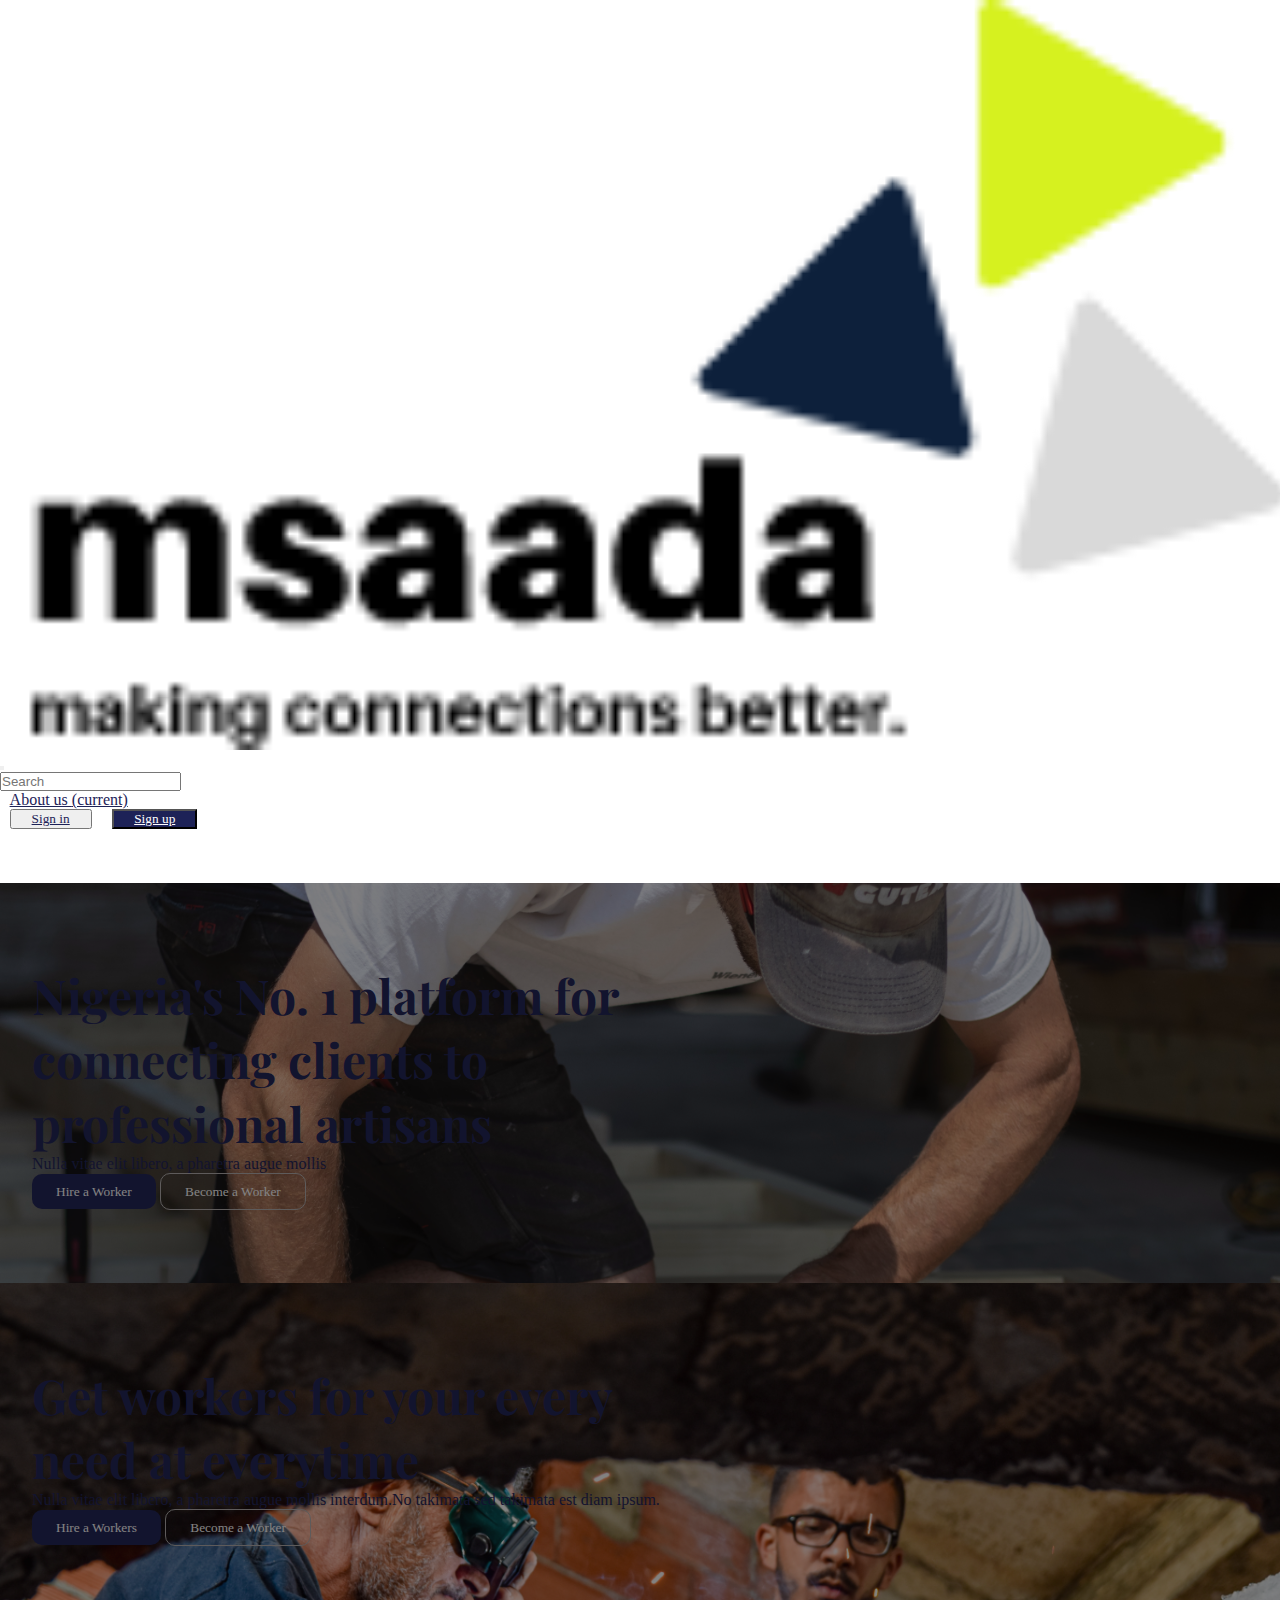
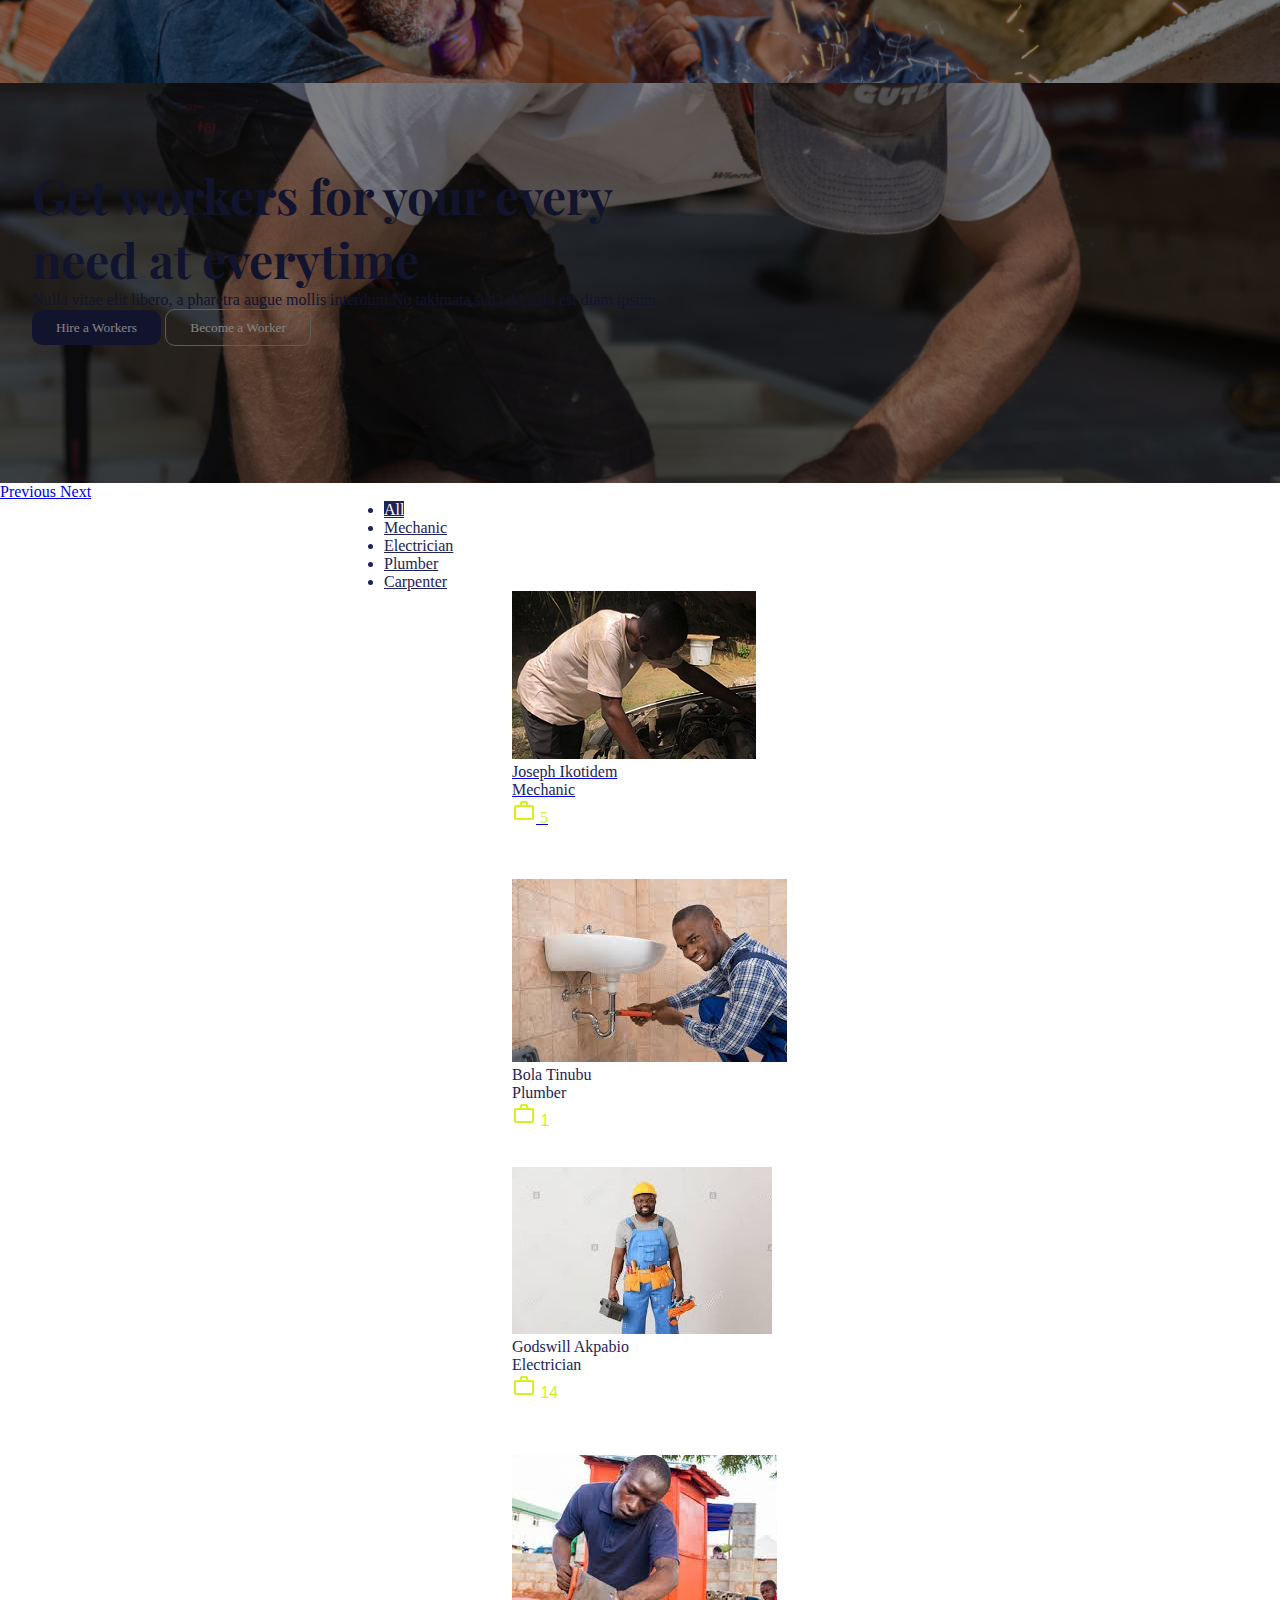
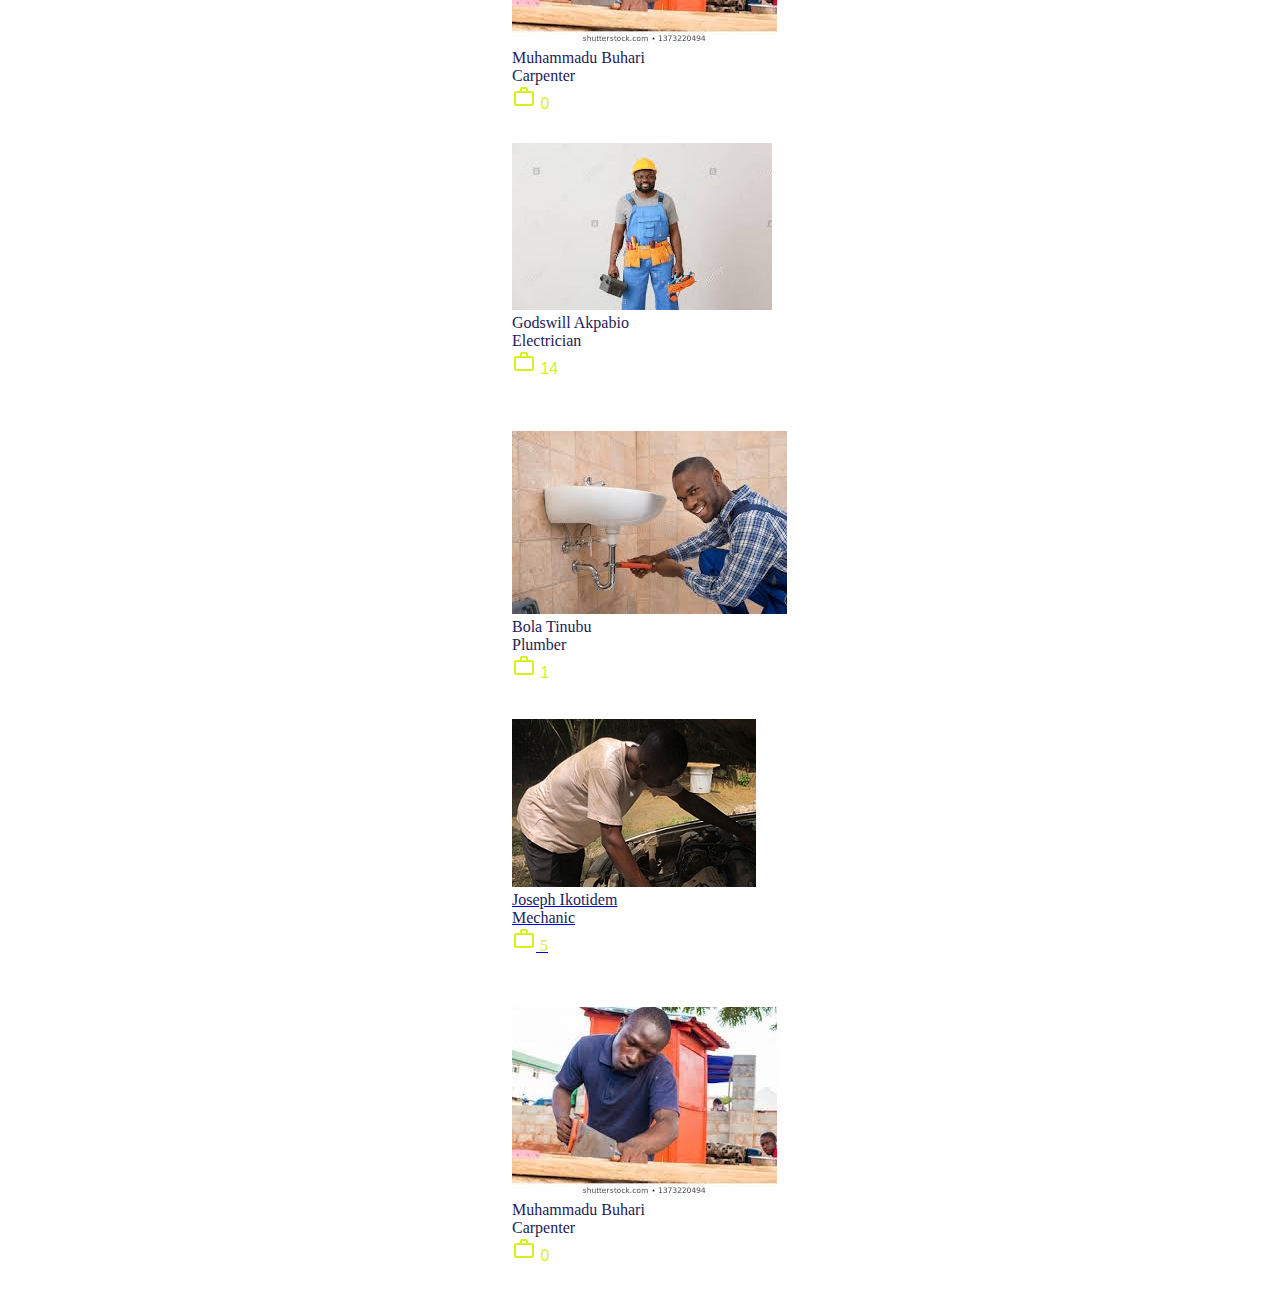
==== index.html @ bfe58fd7 "hire me page" ====
<!DOCTYPE html>
<html lang="en">
<head>
    <meta charset="UTF-8">
    <meta name="viewport" content="width=device-width, initial-scale=1.0">
    <title>msaada</title>
    <link rel="stylesheet" href="https://cdn.jsdelivr.net/npm/bootstrap@4.5.3/dist/css/bootstrap.min.css" integrity="sha384-TX8t27EcRE3e/ihU7zmQxVncDAy5uIKz4rEkgIXeMed4M0jlfIDPvg6uqKI2xXr2" crossorigin="anonymous">
    <link rel="preconnect" href="https://fonts.gstatic.com">
    <link href="https://fonts.googleapis.com/css2?family=Playfair+Display:wght@700&display=swap" rel="stylesheet">
  
    <link rel="stylesheet" href="style.css">
</head>
<body>
  <section id="hire-me-form">
    <div id="h-form">
      <form>
        <div class="form-group">
          <label for="exampleInputEmail1">Email address</label>
          <input type="email" class="form-control" id="exampleInputEmail1" aria-describedby="emailHelp">
          <small id="emailHelp" class="form-text text-muted">We'll never share your email with anyone else.</small>
        </div>
        <div class="form-group">
          <label for="exampleInputPassword1">Password</label>
          <input type="password" class="form-control" id="exampleInputPassword1">
        </div>
        <div class="form-group form-check">
          <input type="checkbox" class="form-check-input" id="exampleCheck1">
          <label class="form-check-label" for="exampleCheck1">Check me out</label>
        </div>
        <button type="submit" class="btn btn-primary">Submit</button>
      </form>
    </div>
  </section>
  <header>
    <nav class="navbar navbar-expand-lg ">
        <a class="navbar-brand" href="index.html"><img src="images/logo.png" alt="logo" srcset="" class="img-fluid"></a>
        <button class="navbar-toggler navbar-light" type="button" data-toggle="collapse" data-target="#navbarSupportedContent" aria-controls="navbarSupportedContent" aria-expanded="false" aria-label="Toggle navigation">
          <span class="navbar-toggler-icon"></span>
        </button>
      
        <div class="collapse navbar-collapse" id="navbarSupportedContent">
          <ul class="navbar-nav  ml-auto">
            <form class="form-inline my-2 my-lg-0">
              <input class="form-control mr-sm-2" type="search" placeholder="Search" aria-label="Search">
            </form>
            <li class="nav-item active">
              <a class="nav-link about-us" href="#">About us <span class="sr-only">(current)</span></a>
            </li>
            <button class="nav-item btn signin-btn">
              <a class="nav-link" href="#">Sign in</a>
            </button>
            <button class="nav-item btn signup-btn">
              <a class="nav-link" href="#">Sign up</a>
            </button>
          </ul>
          
        </div>
      </nav>

      <div id="carouselExampleCaptions" class="carousel slide w-100 h-50" data-ride="carousel">
        <ol class="carousel-indicators">
          <li data-target="#carouselExampleCaptions" data-slide-to="0" class="active"></li>
          <li data-target="#carouselExampleCaptions" data-slide-to="1"></li>
          <li data-target="#carouselExampleCaptions" data-slide-to="2"></li>
        </ol>
        <div class="carousel-inner">
          <div class="carousel-item active" style="background-image: url(images/slider1.jpg);">
            <div class="carousel-caption d-md-block">
              <h3>Nigeria's No. 1 platform for connecting clients to professional artisans</h3>
              <p>Nulla vitae elit libero, a pharetra augue mollis</p>
              <button class="workers-btn" onclick='hireForm()'>Hire a Worker</button>
              <button class="sellers-btn">Become a Worker</button>
            </div>
          </div>
          <div class="carousel-item" style="background-image: url(images/slider2.jpg);">
            <div class="carousel-caption  d-md-block">
              <h3>Get workers for your every need at everytime</h3>
              <p>Nulla vitae elit libero, a pharetra augue mollis interdum.No takimata sed takimata est diam ipsum. </p>
              <button class="workers-btn" onclick='hireForm()'>Hire a Workers</button>
              <button class="sellers-btn">Become a Worker</button>
            </div>
          </div>
          <div class="carousel-item" style="background-image: url(images/slider1.jpg);">
            
            <div class="carousel-caption  d-md-block">
              <h3>Get workers for your every need at everytime</h3>
              <p>Nulla vitae elit libero, a pharetra augue mollis interdum.No takimata sed takimata est diam ipsum.</p>
              <button class="workers-btn" onclick="hireForm()">Hire a Workers</button>
              <button class="sellers-btn">Become a Worker</button>
            </div>
          </div>
         
        </div>
        <a class="carousel-control-prev" href="#carouselExampleCaptions" role="button" data-slide="prev">
          <span class="carousel-control-prev-icon" aria-hidden="true"></span>
          <span class="sr-only">Previous</span>
        </a>
        <a class="carousel-control-next" href="#carouselExampleCaptions" role="button" data-slide="next">
          <span class="carousel-control-next-icon" aria-hidden="true"></span>
          <span class="sr-only">Next</span>
        </a>
      </div>
  </header>

  <main >
    <section class="container-fluid">
      <ul class="nav nav-pills nav-pills-index mb-3 mt-5" id="pills-tab" role="tablist">
        <li class="nav-item" role="presentation">
          <a class="nav-link active" id="pills-all-tab" data-toggle="pill" href="#pills-all" role="tab" aria-controls="pills-all" aria-selected="true">All</a>
        </li>
        <li class="nav-item" role="presentation">
          <a class="nav-link" id="pills-mechanic-tab" data-toggle="pill" href="#pills-mechanic" role="tab" aria-controls="pills-mechanic" aria-selected="false">Mechanic</a>
        </li>
        <li class="nav-item" role="presentation">
          <a class="nav-link" id="pills-electrician-tab" data-toggle="pill" href="#pills-electrician" role="tab" aria-controls="pills-electrician" aria-selected="false">Electrician</a>
        </li>
        <li class="nav-item" role="presentation">
          <a class="nav-link" id="pills-plumber-tab" data-toggle="pill" href="#pills-plumber" role="tab" aria-controls="pills-plumber" aria-selected="false">Plumber</a>
        </li>
        
        <li class="nav-item" role="presentation">
          <a class="nav-link" id="pills-Carpenter-tab" data-toggle="pill" href="#pills-Carpenter" role="tab" aria-controls="pills-Carpenter" aria-selected="false">Carpenter</a>
        </li>
      </ul>

      <div class="tab-content" id="pills-tabContent">
        <div class="tab-pane fade show active " id="pills-all" role="tabpanel" aria-labelledby="pills-all-tab">

          <div class="row">
            <div class="card col-lg-3 mx-auto mt-3" style="width: 16rem;">
              <a href="workers.html" class="text-decoration-none">
                <img src="images/mechanic.jpeg" class="card-img-top" alt="...">
                <div class="card-body d-flex justify-content-between">
                  <p class="card-text">Joseph Ikotidem<br>Mechanic</p>
                  <span>
                    <img src="images/work_outline-24px.png" alt="" class="img-fluid">
                    5
                  </span>
                </div>
              </a>
            </div>
            <div class="card col-lg-3 mx-auto mt-3" style="width: 16rem;">
              <img src="images/plumber.jpeg" class="card-img-top" alt="...">
              <div class="card-body d-flex justify-content-between">
                <p class="card-text">Bola Tinubu<br> Plumber</p>
                <span>
                  <img src="images/work_outline-24px.png" alt="" class="img-fluid">
                  1
                </span>
              </div>
            </div>
            <div class="card col-lg-3 mx-auto mt-3" style="width: 16rem;">
              <img src="images/electrician.jpeg" class="card-img-top" alt="...">
              <div class="card-body d-flex justify-content-between">
                <p class="card-text">Godswill Akpabio<br> Electrician</p>
                <span>
                  <img src="images/work_outline-24px.png" alt="" class="img-fluid">
                  14
                </span>
              </div>
            </div>
            
            <div class="card col-lg-3 mx-auto mt-3" style="width: 16rem;">
              <img src="images/carpenter.jpeg" class="card-img-top" alt="...">
              <div class="card-body d-flex justify-content-between">
                <p class="card-text">Muhammadu Buhari<br> Carpenter</p>
                <span>
                  <img src="images/work_outline-24px.png" alt="" class="img-fluid">
                  0
                </span>
              </div>
            </div>
          </div>
        </div>
        <div class="tab-pane fade" id="pills-electrician" role="tabpanel" aria-labelledby="pills-electrician-tab">
          <div class="row">
            <div class="card col-lg-3 mx-auto" style="width: 16rem;">
              <img src="images/electrician.jpeg" class="card-img-top" alt="...">
              <div class="card-body d-flex justify-content-between">
                <p class="card-text">Godswill Akpabio<br> Electrician</p>
                <span>
                  <img src="images/work_outline-24px.png" alt="" class="img-fluid">
                  14
                </span>
              </div>
            </div>
          </div>
        </div>
        <div class="tab-pane fade" id="pills-plumber" role="tabpanel" aria-labelledby="pills-plumber-tab">
          <div class="row">
            <div class="card col-lg-3 mx-auto" style="width: 16rem;">
              <img src="images/plumber.jpeg" class="card-img-top" alt="...">
              <div class="card-body d-flex justify-content-between">
                <p class="card-text">Bola Tinubu<br> Plumber</p>
                <span>
                  <img src="images/work_outline-24px.png" alt="" class="img-fluid">
                1
                </span>
              </div>
            </div>
          </div>
        </div>
        <div class="tab-pane fade" id="pills-mechanic" role="tabpanel" aria-labelledby="pills-mechanic-tab">
          <div class="row">
            <div class="card col-lg-3 mx-auto" style="width: 16rem;">
              <a href="workers.html" class="text-decoration-none">
                <img src="images/mechanic.jpeg" class="card-img-top" alt="...">
                <div class="card-body d-flex justify-content-between">
                  <p class="card-text">Joseph Ikotidem<br>Mechanic</p>
                  <span>
                    <img src="images/work_outline-24px.png" alt="" class="img-fluid">
                    5
                  </span>
                </div>
              </a>
            </div>
          </div>
        </div>
        <div class="tab-pane fade" id="pills-Carpenter" role="tabpanel" aria-labelledby="pills-Carpenter-tab">
          <div class="row">
            <div class="card col-lg-3 mx-auto" style="width: 16rem;">
              <img src="images/carpenter.jpeg" class="card-img-top" alt="...">
              <div class="card-body d-flex justify-content-between">
                <p class="card-text">Muhammadu Buhari<br> Carpenter</p>
                <span>
                  <img src="images/work_outline-24px.png" alt="" class="img-fluid">
                  0
                </span>
              </div>
            </div>
          </div>
        </div>
    </section>
  </main>




    <script src="https://code.jquery.com/jquery-3.5.1.slim.min.js" integrity="sha384-DfXdz2htPH0lsSSs5nCTpuj/zy4C+OGpamoFVy38MVBnE+IbbVYUew+OrCXaRkfj" crossorigin="anonymous"></script>
    <script src="https://cdn.jsdelivr.net/npm/bootstrap@4.5.3/dist/js/bootstrap.bundle.min.js" integrity="sha384-ho+j7jyWK8fNQe+A12Hb8AhRq26LrZ/JpcUGGOn+Y7RsweNrtN/tE3MoK7ZeZDyx" crossorigin="anonymous"></script>
    <script src="app.js"></script>
</body>
</html>
---- style.css ----
*{
    padding: 0;
    margin: 0;
    box-sizing: border-box;
}

@font-face {
    font-family: 'Montserrat light', sans-serif;
    src: url(./Montserrat/Montserrat-Light.ttf)
}

@font-face {
    font-family: 'Montserrat regular', sans-serif;
    src: url(./Montserrat/Montserrat-Regular.ttf) 
}

@font-face {
    font-family: 'Montserrat medium', sans-serif;
    src: url(./Montserrat/Montserrat-Medium.ttf);
}
body{
    font-family: 'Montserrat regular', sans-serif;
    color: #1D2257;
}

button{
    font-family: 'Montserrat-Medium';
}

a{
    font-family: 'Montserrat-Medium';
}

p{
    font-family: 'Montserrat-Light';
}

.navbar-brand img{
  width: 100%;
  margin-left: 1rem;
  /* height: 4.5rem; */
}

p {
    font-weight: light;
}


.carousel-item{
    position: relative;
    background-size: cover;
    height: 400px;
}
.carousel-item:before {
    content: "";
    position: absolute;
    display: block;
    top: 0;
    left: 0;
    bottom: 0;
    right: 0;
    z-index: 1;
    background: rgba(7, 5, 5, 0.5);
}

.carousel-caption{
    width: 100%;
    position: absolute;
    top: 4rem;
    left: 0.4rem;
    text-align: left;
    
}

.carousel-caption h3{
    font-size: 1.5rem;
    font-family: 'Playfair Display', serif;
    word-wrap: break-word;
}

.navbar-nav .nav-link{
    color: #1D2257;
    font-weight: 500;
}

.signup-btn, .signin-btn:hover{
    background-color: #1D2257;
}

.signup-btn>a{
    color: #ffffff !important;
}

.signin-btn>a:hover{
    color: #ffffff;
}


.signup-btn, .signin-btn{
    padding: 0px 20px;
}



.nav-link{
    color: #6C63FF;
}

.slider-img {
    width: 100% !important;
    height: 29rem !important;
    object-fit: cover;
}
.tab-pane{
   display: flex;
    justify-content: space-evenly;
}

.workers-btn, .sellers-btn{
    padding: 0.6rem 1.5rem;
    border-radius: 10px;
    border: 0px;
    color: #ffffff;
}

.workers-btn{
    background-color: #1D2257;
}

.workers-btn:hover{
    background-color: transparent;
    color: #ffffff;
    border: 1px solid rgb(180, 177, 177);

}

.sellers-btn{
    background-color: transparent;
    border: 1px solid rgb(180, 177, 177);
}

.sellers-btn:hover{
    background-color: #1D2257;
    border: none;
}

.nav-pills-index{
    width: 100%;
    margin: 0 auto;
    flex-wrap: wrap;
}

#pills-all-tab,
#pills-electrician-tab,
#pills-plumber-tab,
#pills-mechanic-tab,
#pills-Carpenter-tab{
    color: #1D2257;
    font-weight: 500;
}

.nav-pills-index .nav-link.active, .nav-pills-index .show>.nav-link{
    background-color: #1D2257;
    color: #ffffff !important;
}

.card{
    /* padding: 0; */
    height: 18rem;
}

.card-body p{
    color: #1D2257;
}
.card-body span{
    color: #D6F11F;
}

.workers{
    display: flex !important;
}

@media screen and (min-width: 768px){
    .carousel-caption{
        width: 70%;
        position: absolute;
        top: 3rem;
        left: 2rem;
        text-align: left;
        
    }

    .nav-pills-index{
        width: 70%;
       
    }
}

@media screen and (min-width: 1024px){
    .carousel-caption h3{
        font-size: 3rem;
    }

    .carousel-caption{
        width: 50%;
        position: absolute;
        top: 1rem;
        left: 2rem;
        text-align: left;
        
    }

    .nav-pills-index{
        width: 50%;
    }
}





@media screen and (min-width: 1280px){
    .signin-btn{
        margin-left: 0.6rem;
        margin-right: 1rem;
    }
    .about-us{
        margin-left: 0.6rem;
    }

    .carousel-caption{
        width: 50%;
        position: absolute;
        top: 5rem;
        left: 2rem;
        text-align: left;
        
    }

    .nav-pills-index{
        width: 40%;
        margin: 0 auto;
    }
}




/* workers page */

.img-div{
    width: 200px;
    height: 200px;
    margin: 0 auto;
}
.img-div img{
    object-fit: cover;
    width: inherit;
    height: inherit;

}

.shadow-sm{
    box-shadow: 1px -3px rgba(0,0,0,.075) !important;
}

.profile h4{
    font-size: 1.2rem;
    font-family: 'Playfair Display', serif;
    margin-bottom: 0;
}

.profile button{
    padding: 0.6rem 3.9rem !important;
    border-radius: 10px;
    border: 0px;
    color: #ffffff;
    background-color: #1D2257;
}

.profile p{
    color: #1D2257;
}

#pills-about-tab,
#pills-jobs-tab,
#pills-feedback-tab{
    color: #1D2257;
    font-weight: 600;
}

.nav-pills-workers .nav-link.active, .nav-pills-workers .show>.nav-link{
    background-color: #eeee;
    color: #D6F11F !important;
}

.workers-about h5{
    font-family: 'Playfair Display', serif;
}

.workers-about span{
    font-size: 1rem;
    background-color: #eeee;
    padding: 3px 10px;
    border-radius: 20%;
    font-family: 'Montserrat-Regular';

}

.workers-contact{
    background-color: #eeee;
    font-size: 1rem;
    font-weight: 500;
    font-family: 'Montserrat-Regular';
}

#hire-me-form{
    width: 100%;
    height: 100vh;
    position: fixed;
    z-index: 100;
    background-color: rgba(0,0,0,0.9);
    border-radius: 20px;
    display: none;
}

#h-form{
    width: calc(100% - 800px);
    margin: auto;
    margin-top: 50px;
    height: auto;
    padding: 10px;
    border-radius: 20px;
    background-color: #f4f6f3;
}
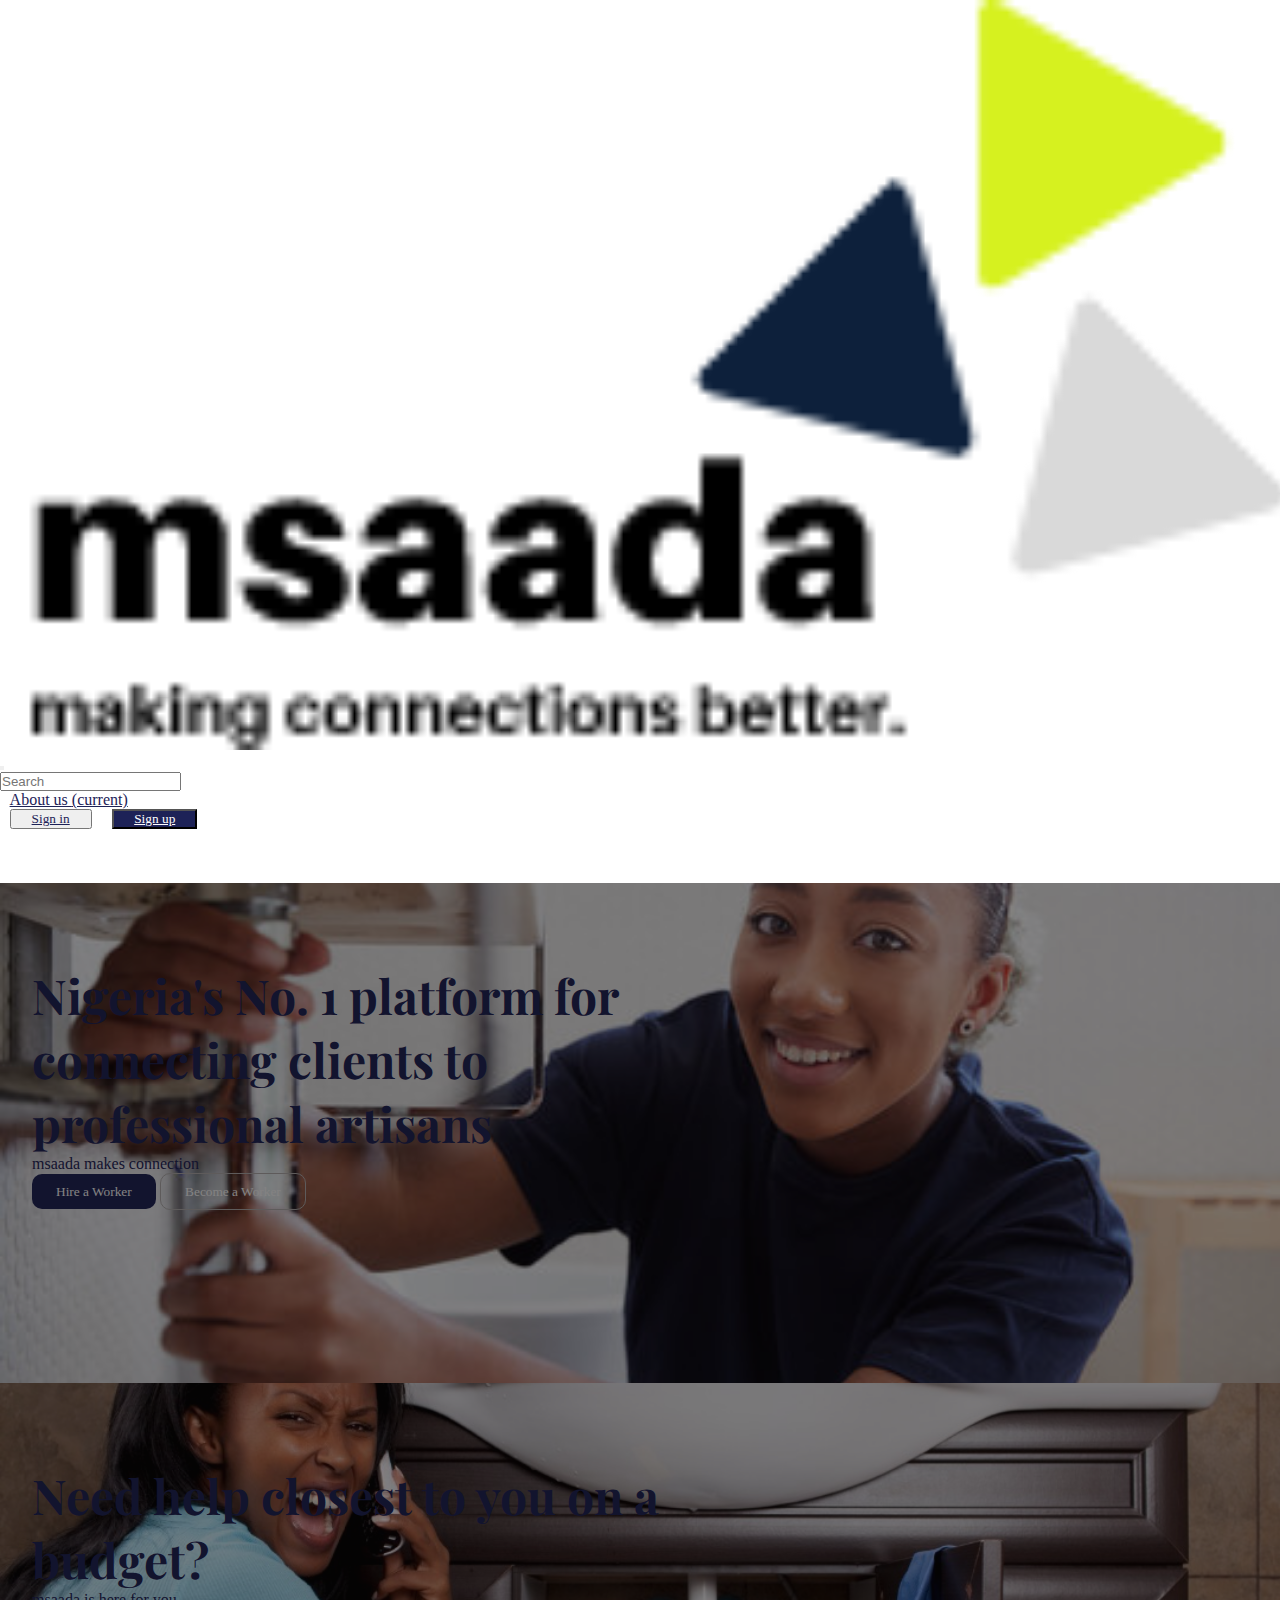
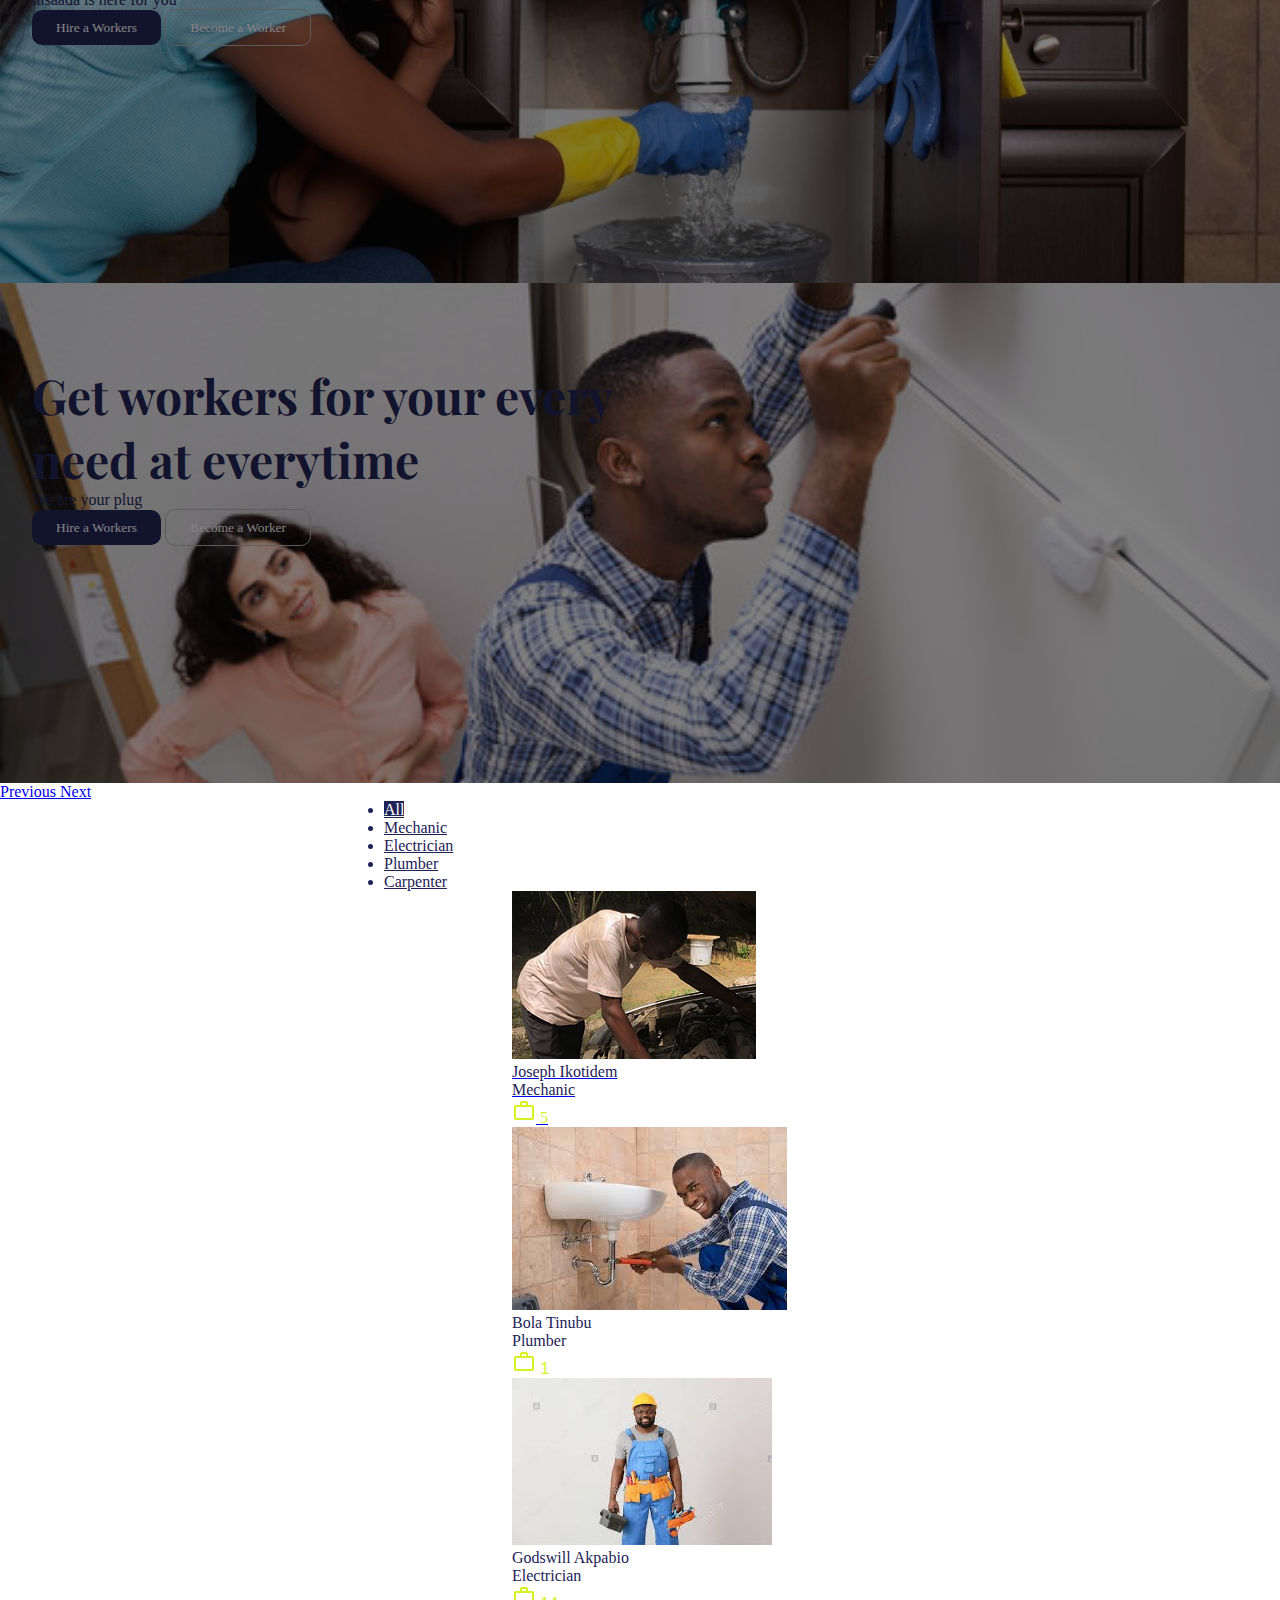
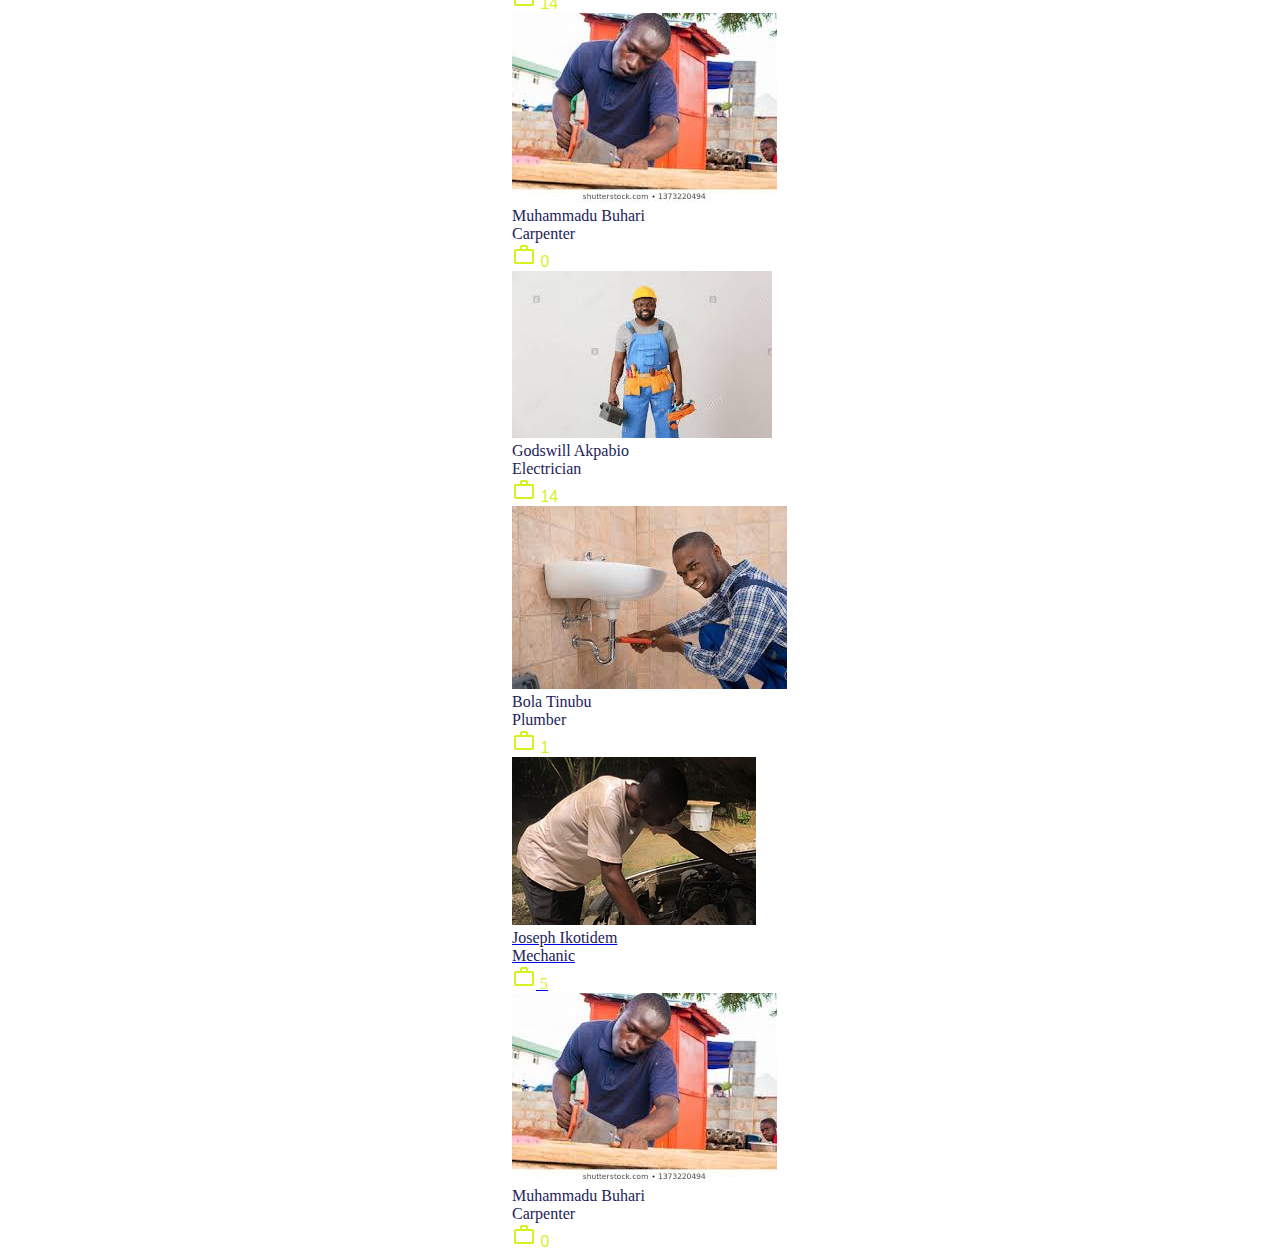
==== commit bc98edb6: "change slider images" ====
--- a/index.html
+++ b/index.html
@@ -11,23 +11,90 @@
     <link rel="stylesheet" href="style.css">
 </head>
 <body>
+  <!-- Sign in form -->
+  <section id="signin-form">
+    <div id="s-form">
+      <h3 class="form-h3 text-center">Login</h3>
+      <form>
+        <div class="form-group">
+          <label for="exampleInputEmail1">Name</label>
+          <input type="text" class="form-control" id="exampleInputEmail1" aria-describedby="emailHelp">
+          
+        </div>
+        <div class="form-group">
+          <label for="exampleInputPassword1">Password</label>
+          <input type="password" class="form-control" id="exampleInputPassword1">
+          <small class="smallPW text-right"><a href="#">Forgotten Password</a></small>
+        </div>
+        
+        <button type="submit" class="btn hire-form-btn">Login</button>
+      </form>
+    </div>
+  </section>
+
+<!-- Sign up form -->
+<section id="signup-form">
+  <div id="s-form">
+    <h3 class="form-h3 text-center">Sign up</h3>
+    <form>
+      <div class="form-group">
+        <label for="name">Name</label>
+        <input type="text" class="form-control" id="name" aria-describedby="emailHelp">   
+      </div>
+      <div class="form-group">
+        <label for="location">Location</label>
+        <input type="text" class="form-control" id="location" aria-describedby="emailHelp">   
+      </div>
+      <div class="form-group">
+        <label for="password">Create Password</label>
+        <input type="password" class="form-control" id="password">
+      </div>
+      <div class="form-group">
+        <label for="password">Confirm Password</label>
+        <input type="password" class="form-control" id="password">
+      </div>  
+      <button type="submit" class="btn hire-form-btn">Sign up</button>
+    </form>
+  </div>
+</section>
+
+  <!-- Hire me form -->
   <section id="hire-me-form">
     <div id="h-form">
+      <h3 class="form-h3 text-center">Hire a Worker</h3>
       <form>
         <div class="form-group">
-          <label for="exampleInputEmail1">Email address</label>
-          <input type="email" class="form-control" id="exampleInputEmail1" aria-describedby="emailHelp">
-          <small id="emailHelp" class="form-text text-muted">We'll never share your email with anyone else.</small>
-        </div>
-        <div class="form-group">
-          <label for="exampleInputPassword1">Password</label>
-          <input type="password" class="form-control" id="exampleInputPassword1">
-        </div>
-        <div class="form-group form-check">
-          <input type="checkbox" class="form-check-input" id="exampleCheck1">
-          <label class="form-check-label" for="exampleCheck1">Check me out</label>
-        </div>
-        <button type="submit" class="btn btn-primary">Submit</button>
+          <label for="name">Name</label>
+          <input type="text" class="form-control" id="name" aria-describedby="emailHelp" required>
+        </div>
+        <div class="form-group">
+          <label for="location">Location</label>
+          <input type="text" class="form-control" id="location" required>
+        </div>
+        <div class="form-check form-check-inline">
+          <input class="form-check-input" type="radio" name="inlineRadioOptions" id="inlineRadio1" value="option1" required>
+          <label class="form-check-label" for="inlineRadio1">Emergency</label>
+        </div>
+        <div class="form-check form-check-inline">
+          <input class="form-check-input" type="radio" name="inlineRadioOptions" id="inlineRadio2" value="option2" required>
+          <label class="form-check-label" for="inlineRadio2">Long Term</label>
+        </div><br><br>
+        <div class="form-group">
+          <label for="jobDescription">Job Description</label>
+          <textarea class="form-control" id="jobDescription" rows="3"></textarea>
+        </div>
+        <div class="form-row">
+          <div class="col-md-6 mb-3">
+            <label for="validationDefault01">Price Range</label>
+            <input type="text" class="form-control" id="validationDefault01" value="" required>
+          </div>
+          <div class="col-md-6 mb-3">            
+            <label for="validationDefault02">to:</label>
+            <input type="text" class="form-control" id="validationDefault02" value="" required>
+          </div>
+        </div>
+        <br>
+        <button type="submit" class="btn hire-form-btn">Proceed to Hire</button>
       </form>
     </div>
   </section>
@@ -44,13 +111,13 @@
               <input class="form-control mr-sm-2" type="search" placeholder="Search" aria-label="Search">
             </form>
             <li class="nav-item active">
-              <a class="nav-link about-us" href="#">About us <span class="sr-only">(current)</span></a>
+              <a class="nav-link about-us" href="./about.html">About us <span class="sr-only">(current)</span></a>
             </li>
             <button class="nav-item btn signin-btn">
-              <a class="nav-link" href="#">Sign in</a>
+              <a class="nav-link" href="#" onclick='signinForm()'>Sign in</a>
             </button>
             <button class="nav-item btn signup-btn">
-              <a class="nav-link" href="#">Sign up</a>
+              <a class="nav-link" href="#" onclick="signupForm()">Sign up</a>
             </button>
           </ul>
           
@@ -64,27 +131,27 @@
           <li data-target="#carouselExampleCaptions" data-slide-to="2"></li>
         </ol>
         <div class="carousel-inner">
-          <div class="carousel-item active" style="background-image: url(images/slider1.jpg);">
+          <div class="carousel-item active img-fluid" style="background-image: url(images/slider-1.jpeg); background-position: center center; background-repeat: no-repeat; background-size: cover;">
             <div class="carousel-caption d-md-block">
               <h3>Nigeria's No. 1 platform for connecting clients to professional artisans</h3>
-              <p>Nulla vitae elit libero, a pharetra augue mollis</p>
+              <p>msaada makes connection</p>
               <button class="workers-btn" onclick='hireForm()'>Hire a Worker</button>
               <button class="sellers-btn">Become a Worker</button>
             </div>
           </div>
-          <div class="carousel-item" style="background-image: url(images/slider2.jpg);">
+          <div class="carousel-item" style="background-image: url(images/slider2.jpeg); background-position: center center; background-repeat: no-repeat;">
             <div class="carousel-caption  d-md-block">
-              <h3>Get workers for your every need at everytime</h3>
-              <p>Nulla vitae elit libero, a pharetra augue mollis interdum.No takimata sed takimata est diam ipsum. </p>
+              <h3>Need help closest to you on a budget? </h3>
+              <p>msaada is here for you </p>
               <button class="workers-btn" onclick='hireForm()'>Hire a Workers</button>
               <button class="sellers-btn">Become a Worker</button>
             </div>
           </div>
-          <div class="carousel-item" style="background-image: url(images/slider1.jpg);">
+          <div class="carousel-item" style="background-image: url(images/slider3.jpeg); background-position: center center; background-repeat: no-repeat; background-size: cover;">
             
             <div class="carousel-caption  d-md-block">
               <h3>Get workers for your every need at everytime</h3>
-              <p>Nulla vitae elit libero, a pharetra augue mollis interdum.No takimata sed takimata est diam ipsum.</p>
+              <p>We are your plug</p>
               <button class="workers-btn" onclick="hireForm()">Hire a Workers</button>
               <button class="sellers-btn">Become a Worker</button>
             </div>
--- a/style.css
+++ b/style.css
@@ -31,8 +31,13 @@
     font-family: 'Montserrat-Medium';
 }
 
-p{
+p,
+label{
     font-family: 'Montserrat-Light';
+}
+h1,h2,h3,h4,h5,h6{
+    font-family: 'Playfair Display', serif;
+    
 }
 
 .navbar-brand img{
@@ -49,8 +54,9 @@
 .carousel-item{
     position: relative;
     background-size: cover;
-    height: 400px;
-}
+    height: 500px;
+}
+
 .carousel-item:before {
     content: "";
     position: absolute;
@@ -166,7 +172,7 @@
 
 .card{
     /* padding: 0; */
-    height: 18rem;
+    height: auto;
 }
 
 .card-body p{
@@ -278,8 +284,10 @@
     background-color: #1D2257;
 }
 
-.profile p{
-    color: #1D2257;
+.profile p,
+.form-h3, 
+#pills-feedback{
+    color: #1D2257 !important;
 }
 
 #pills-about-tab,
@@ -294,8 +302,9 @@
     color: #D6F11F !important;
 }
 
-.workers-about h5{
-    font-family: 'Playfair Display', serif;
+.workers-about h5,
+.form-h3{
+    font-family: 'Playfair Display', serif !important;
 }
 
 .workers-about span{
@@ -314,7 +323,9 @@
     font-family: 'Montserrat-Regular';
 }
 
-#hire-me-form{
+#hire-me-form,
+#signin-form,
+#signup-form{
     width: 100%;
     height: 100vh;
     position: fixed;
@@ -324,12 +335,31 @@
     display: none;
 }
 
-#h-form{
-    width: calc(100% - 800px);
+#h-form,
+#s-form{
+    width: calc(100% - 900px);
     margin: auto;
     margin-top: 50px;
     height: auto;
     padding: 10px;
     border-radius: 20px;
     background-color: #f4f6f3;
+}
+
+.hire-form-btn{
+    background-color: #1D2257;
+    color: #ffff;
+    
+}
+.hire-form-btn:hover{
+    color: #ffff;
+}
+
+.smallPW a{
+    text-decoration: none;
+    color: #1D2257;
+}
+
+.about-us-page{
+    width: 90%;
 }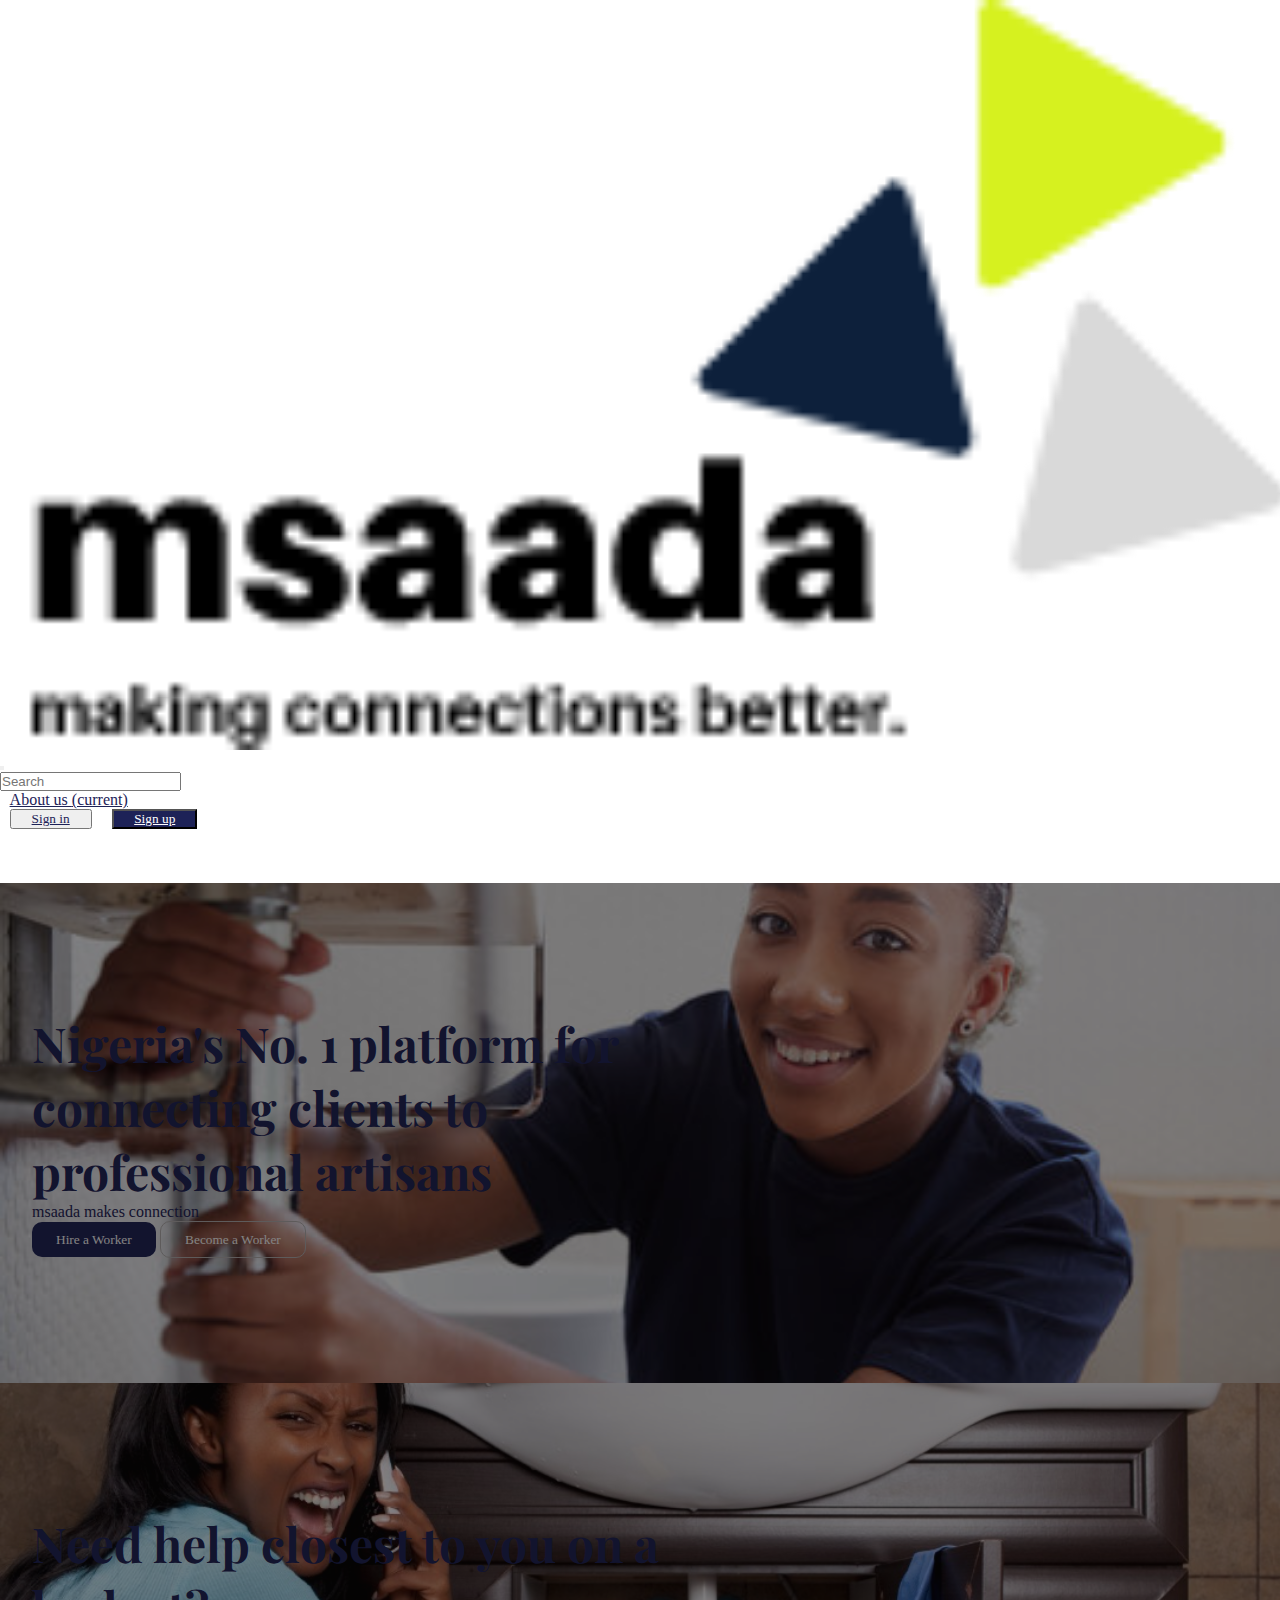
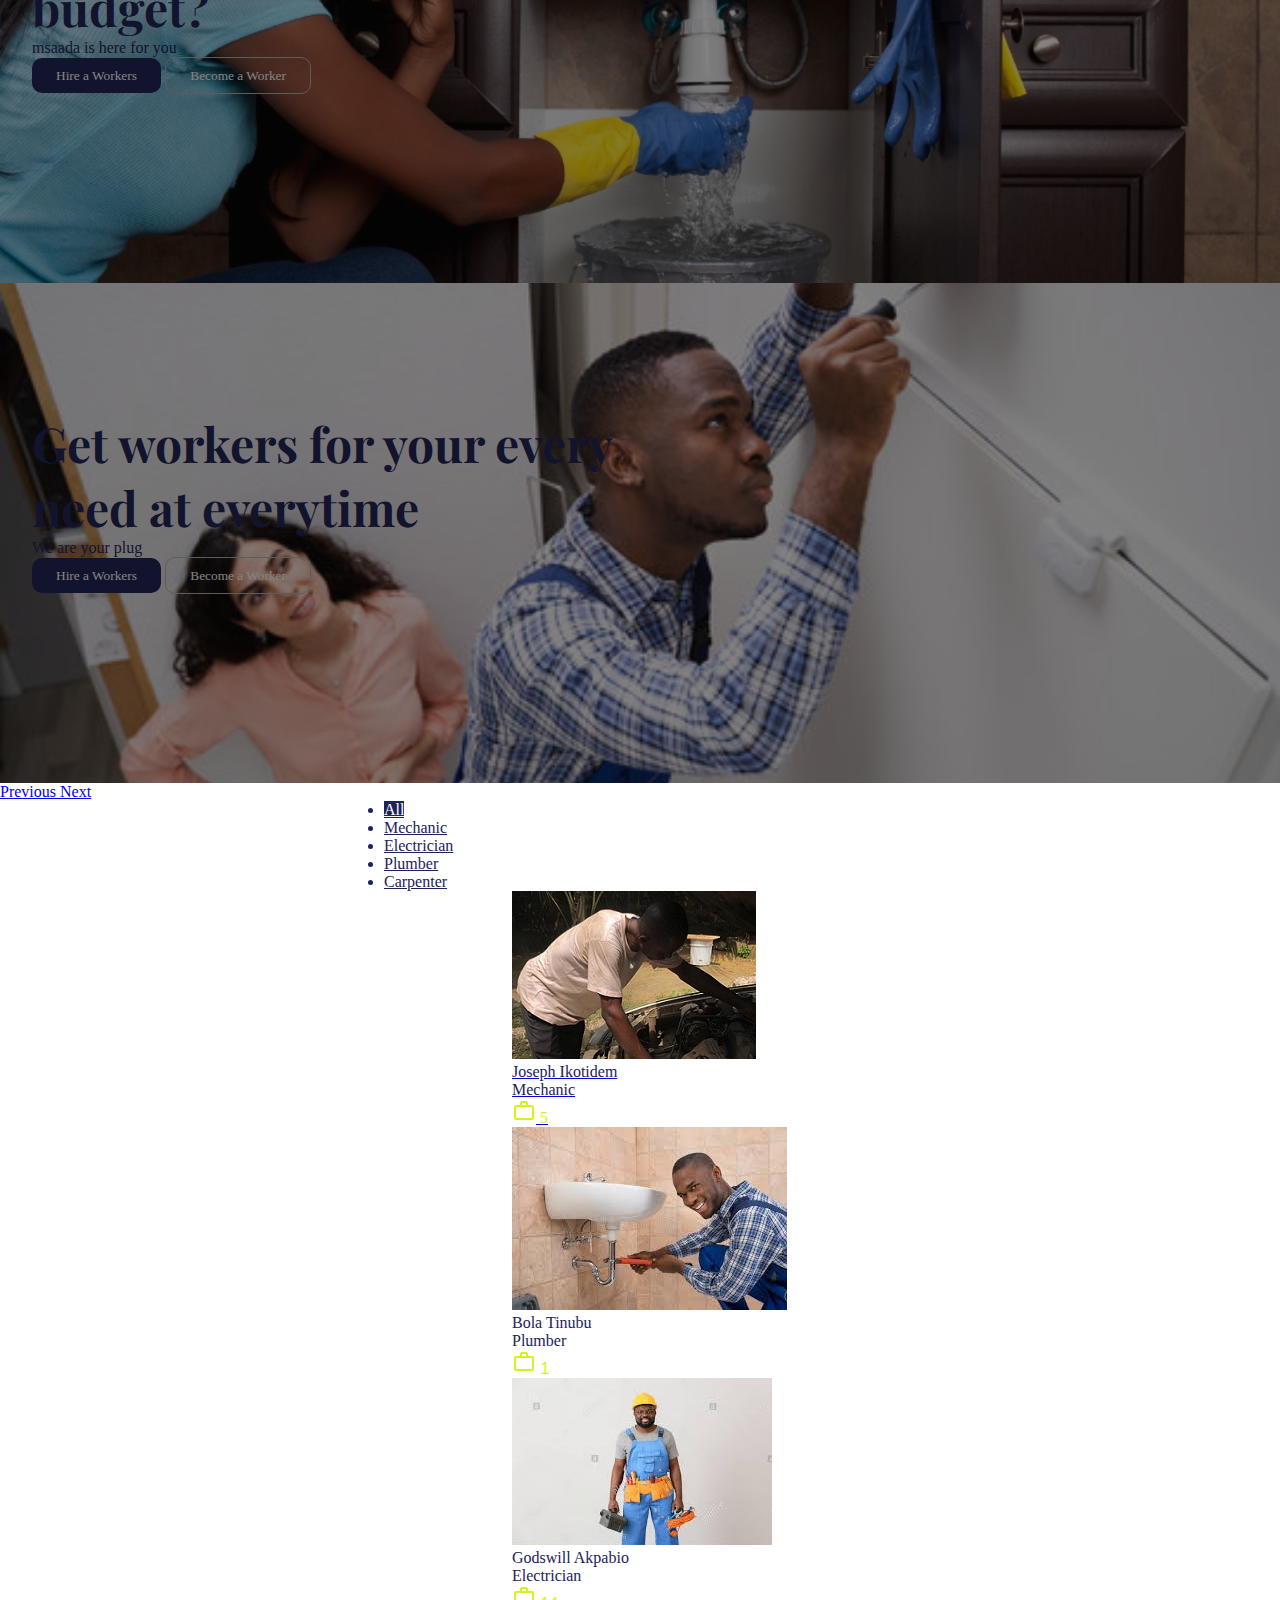
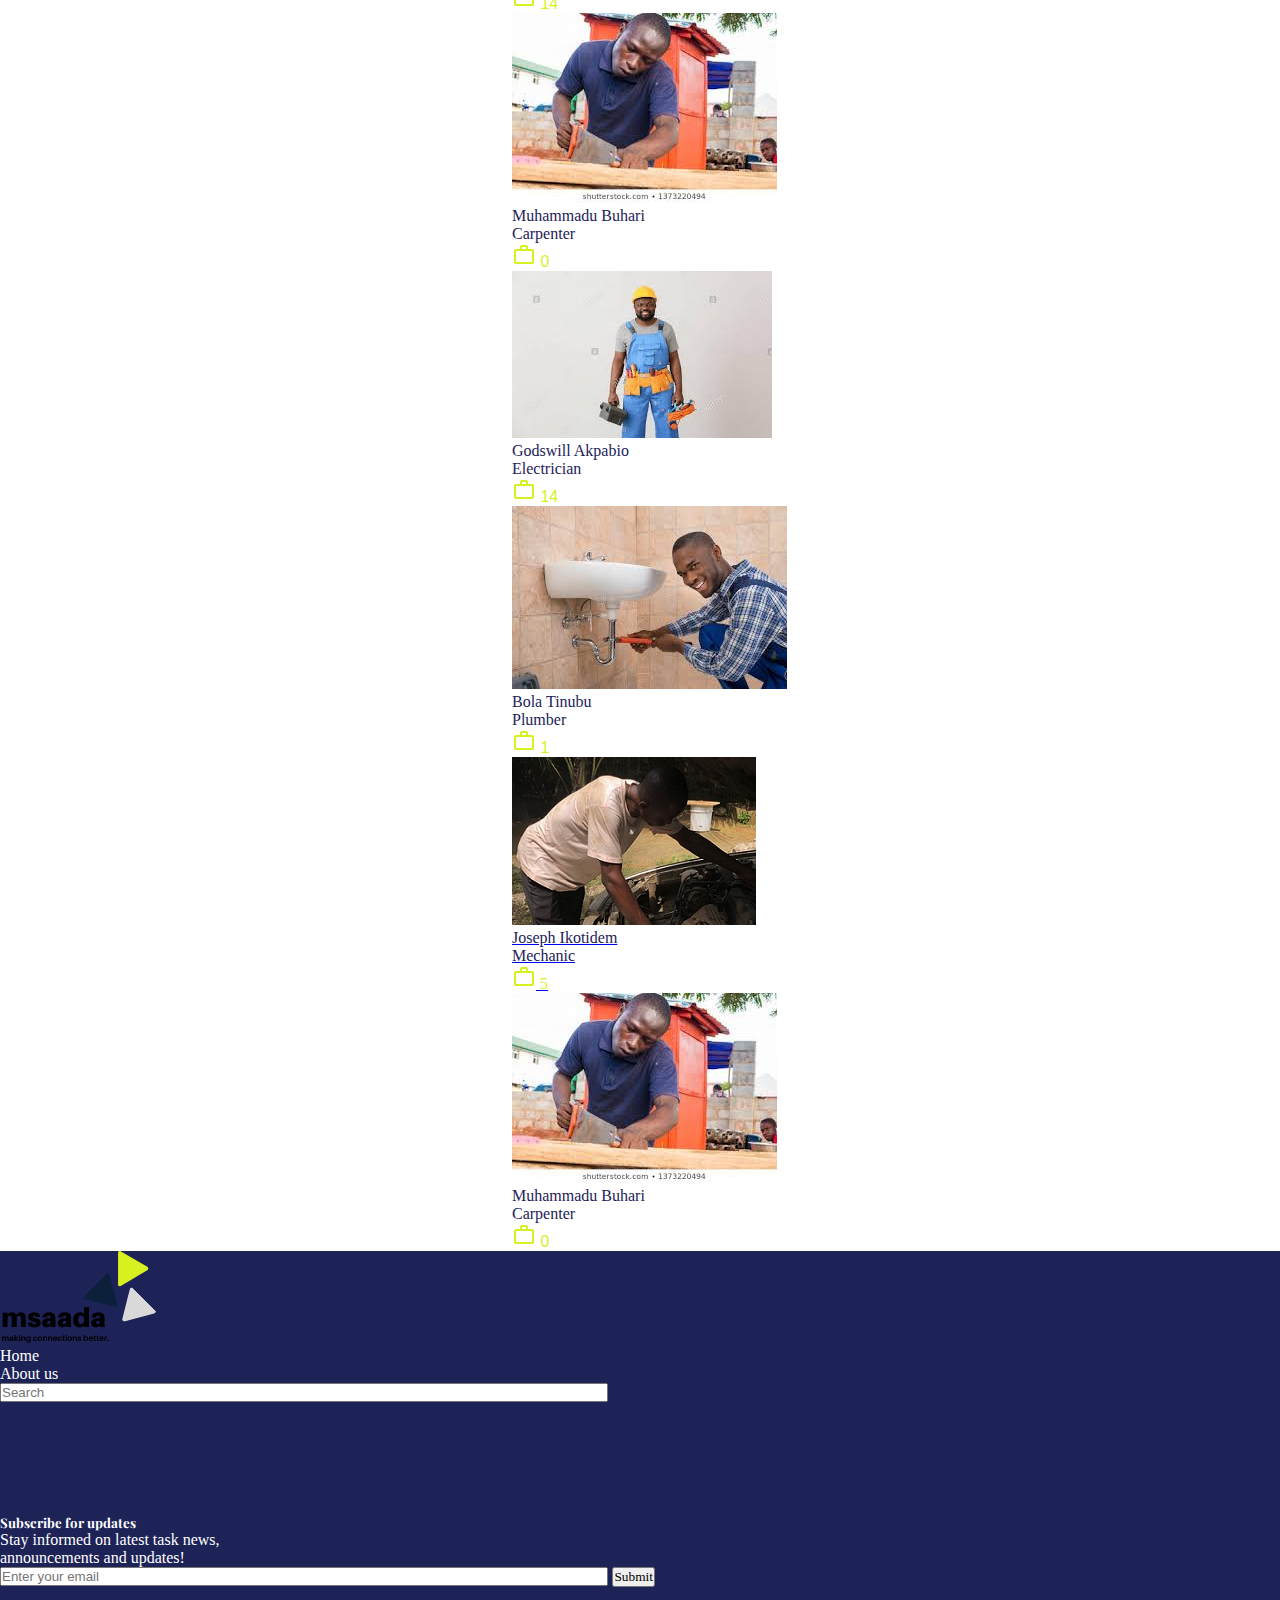
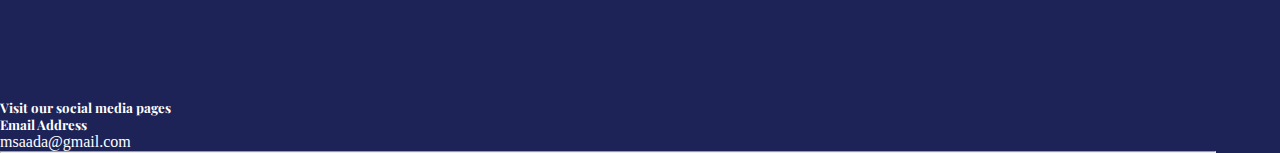
==== commit 7fdc4c9e: "added footer" ====
--- a/index.html
+++ b/index.html
@@ -7,7 +7,8 @@
     <link rel="stylesheet" href="https://cdn.jsdelivr.net/npm/bootstrap@4.5.3/dist/css/bootstrap.min.css" integrity="sha384-TX8t27EcRE3e/ihU7zmQxVncDAy5uIKz4rEkgIXeMed4M0jlfIDPvg6uqKI2xXr2" crossorigin="anonymous">
     <link rel="preconnect" href="https://fonts.gstatic.com">
     <link href="https://fonts.googleapis.com/css2?family=Playfair+Display:wght@700&display=swap" rel="stylesheet">
-  
+    <link rel="stylesheet" href="https://pro.fontawesome.com/releases/v5.10.0/css/all.css" integrity="sha384-AYmEC3Yw5cVb3ZcuHtOA93w35dYTsvhLPVnYs9eStHfGJvOvKxVfELGroGkvsg+p" crossorigin="anonymous"/>
+
     <link rel="stylesheet" href="style.css">
 </head>
 <body>
@@ -98,7 +99,7 @@
       </form>
     </div>
   </section>
-  <header>
+  <header class="container-fluid">
     <nav class="navbar navbar-expand-lg ">
         <a class="navbar-brand" href="index.html"><img src="images/logo.png" alt="logo" srcset="" class="img-fluid"></a>
         <button class="navbar-toggler navbar-light" type="button" data-toggle="collapse" data-target="#navbarSupportedContent" aria-controls="navbarSupportedContent" aria-expanded="false" aria-label="Toggle navigation">
@@ -158,11 +159,11 @@
           </div>
          
         </div>
-        <a class="carousel-control-prev" href="#carouselExampleCaptions" role="button" data-slide="prev">
+        <a class="carousel-control-prev" href="#" role="button" data-slide="prev">
           <span class="carousel-control-prev-icon" aria-hidden="true"></span>
           <span class="sr-only">Previous</span>
         </a>
-        <a class="carousel-control-next" href="#carouselExampleCaptions" role="button" data-slide="next">
+        <a class="carousel-control-next" href="#" role="button" data-slide="next">
           <span class="carousel-control-next-icon" aria-hidden="true"></span>
           <span class="sr-only">Next</span>
         </a>
@@ -300,6 +301,42 @@
     </section>
   </main>
 
+  <footer class="container-fluid mt-5">
+    <div class="row  mx-auto footer-div">
+      <div class="col-lg-4 mt-5 mx-auto">
+        <img src="images/logo.png" alt="" class="mb-3">
+        <ul class="footer-list mb-3">
+          <li><a href="index.html" class="mb-3">Home</a></li>
+          <li><a href="about.html">About us</a></li>        
+        </ul>
+        <form class="">
+            <input class="form-control mr-sm-2" type="search" placeholder="Search" aria-label="Search">
+        </form>
+      </div>
+      <div class="col-lg-4 mt-5 footer-email mx-auto">
+        <h5>Subscribe for updates</h5>
+        <p>Stay informed on latest task news,<br> announcements and updates!</p>
+        <form class="">
+          <input class="form-control mr-sm-2" type="search" placeholder="Enter your email" aria-label="Search">
+          <button class="btn form-check-inline">Submit</button>
+        </form>
+      </div>
+      <div class="col-lg-4 footer-social mx-auto">
+        <div>
+          <h5>Visit our social media pages </h5>
+          <i class="fab fa-facebook-square mr-3"></i>
+          <i class="fab fa-instagram mr-3"></i>
+          <i class="fab fa-youtube"></i>
+        </div>
+        <div class="mt-5">
+          <h5>Email Address</h5>
+          <p>msaada@gmail.com</p>
+        </div>
+      </div>
+      <hr>
+    </div>
+  </footer>
+
 
 
 
--- a/style.css
+++ b/style.css
@@ -237,7 +237,7 @@
     .carousel-caption{
         width: 50%;
         position: absolute;
-        top: 5rem;
+        top: 8rem;
         left: 2rem;
         text-align: left;
         
@@ -362,4 +362,36 @@
 
 .about-us-page{
     width: 90%;
+}
+
+/* footer */
+
+footer{
+    background-color: #1D2257;
+    color: #fff !important;
+}
+
+.footer-div{
+    width: 95%;
+}
+footer img{
+    color: #fff !important;
+}
+
+.footer-list li{
+    list-style: none;
+}
+
+footer .footer-list a{
+    color: #ffffff !important;
+    text-decoration: none;
+}
+
+footer .form-control{
+    width: 50%;
+}
+
+.footer-email,
+.footer-social{
+    margin-top: 7rem !important;
 }